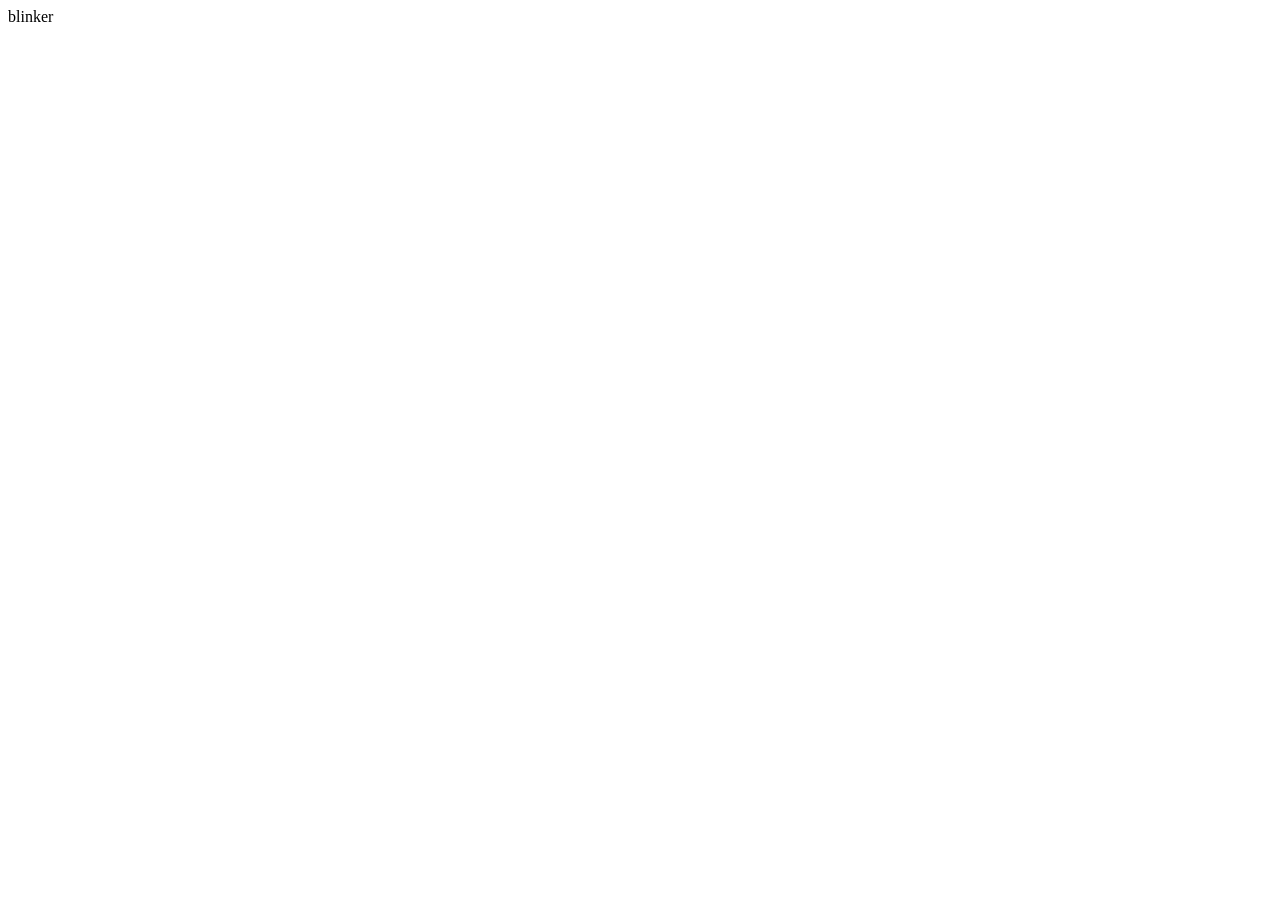
==== app/ui/index.html @ 76c8d60c "feat: tauri scaffold and startup measurement Co-Authored-By: Claude Sonnet 5.5 <noreply@anthropic.co" ====
<!doctype html>
<html>
<head>
<meta charset="utf-8">
<title>Blinker UI</title>
</head>
<body>
blinker
<script>
requestAnimationFrame(() => {
  window.__TAURI__.window.getCurrentWindow().show();
});
</script>
</body>
</html>
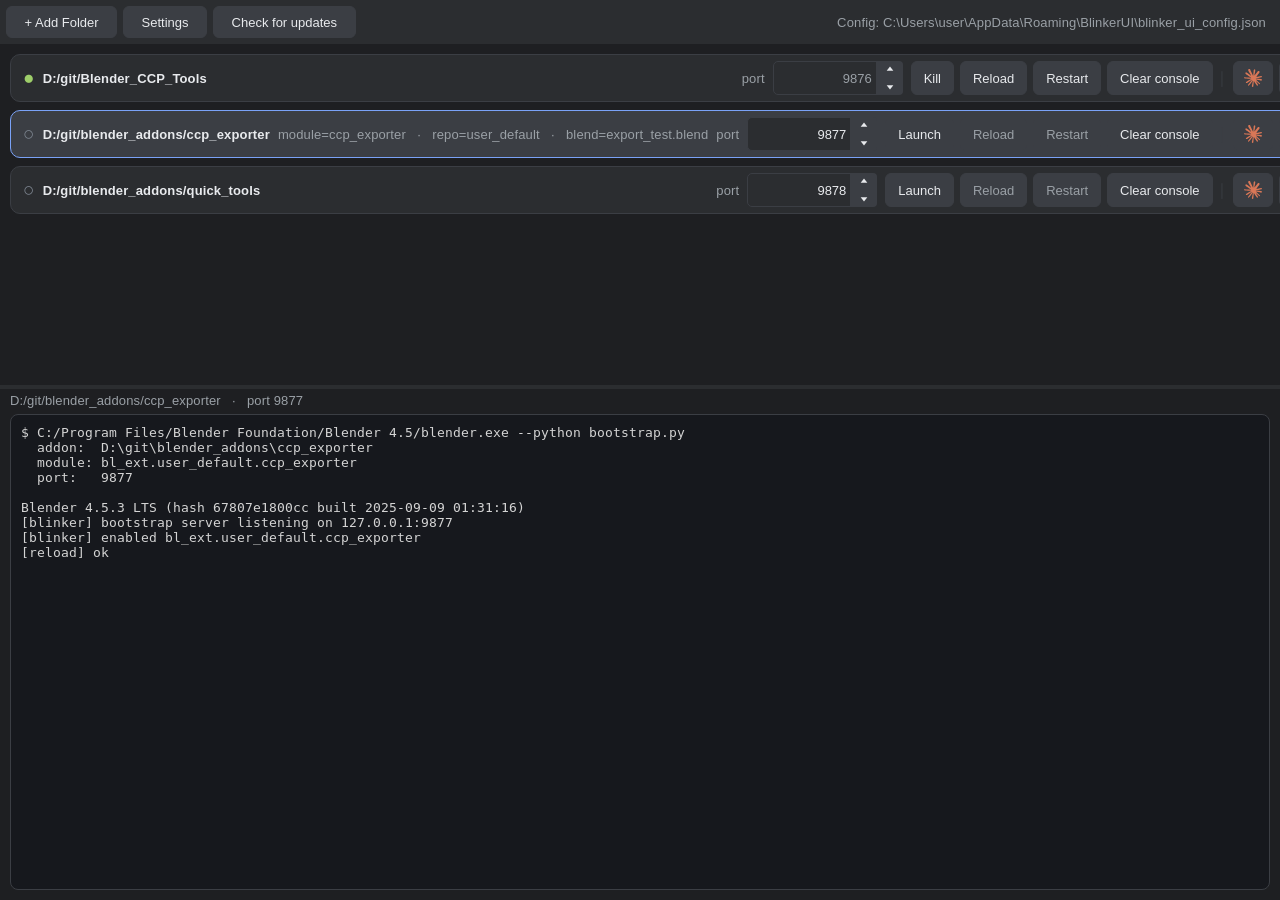
==== commit e2d1f1d1: "feat: main window UI Toolbar, folder rows, splitter and output pane ported from blinker_ui.py styles" ====
--- a/app/ui/index.html
+++ b/app/ui/index.html
@@ -1,15 +1,26 @@
 <!doctype html>
-<html>
+<html lang="en">
 <head>
 <meta charset="utf-8">
 <title>Blinker UI</title>
+<link rel="stylesheet" href="app.css">
+<script type="module" src="main.js"></script>
 </head>
 <body>
-blinker
-<script>
-requestAnimationFrame(() => {
-  window.__TAURI__.window.getCurrentWindow().show();
-});
-</script>
+<div id="toolbar">
+  <!-- QToolButton strips the "…" of the QAction text "Settings…" (text and tooltip). -->
+  <button type="button" class="tool" id="act-add" title="+ Add Folder">+ Add Folder</button>
+  <button type="button" class="tool" id="act-settings" title="Settings">Settings</button>
+  <button type="button" class="tool" id="act-update" title="Check for updates">Check for updates</button>
+  <span class="meta" id="config-label"></span>
+</div>
+<div id="split">
+  <div id="list-scroll"><div id="list"></div></div>
+  <div id="handle"></div>
+  <div id="out-container">
+    <div class="meta" id="out-label">(no folder selected)</div>
+    <div id="output" tabindex="0"></div>
+  </div>
+</div>
 </body>
 </html>
--- a/app/ui/app.css
+++ b/app/ui/app.css
@@ -0,0 +1,284 @@
+/* Port of stylesheet() (blinker_ui.py:678-845), value by value. Colours and fonts come
+   from CSS custom properties named like the theme keys (theme.js sets them).
+   Qt turns a point size into a whole logical pixel size (qRound(pt * 96 / 72): 10pt ->
+   13px, not 13.33px) and scales that by the DPI, so fonts here do the same. */
+
+:root {
+  --ui-font: round(calc(var(--ui_font_size, 10) * 4px / 3), 1px);
+  --mono-font: round(calc(var(--mono_font_size, 10) * 4px / 3), 1px);
+}
+
+*, *::before, *::after { box-sizing: border-box; }
+
+html, body {
+  margin: 0;
+  height: 100%;
+  overflow: hidden;
+  overscroll-behavior: none;
+}
+
+/* QMainWindow, QWidget */
+body {
+  background: var(--window_bg);
+  color: var(--row_text_fg);
+  font-family: var(--ui_font_family), sans-serif;
+  font-size: var(--ui-font);
+  display: flex;
+  flex-direction: column;
+  user-select: none;
+  -webkit-user-select: none;
+  cursor: default;
+}
+
+button, input { font: inherit; color: inherit; margin: 0; }
+:focus, :focus-visible { outline: none; }
+
+.meta { color: var(--row_meta_fg); white-space: pre; }
+
+/* ---------- toolbar (QToolBar / QToolButton) ---------- */
+#toolbar {
+  flex: none;
+  display: flex;
+  align-items: center;
+  gap: 6px;
+  padding: 6px;
+  background: var(--panel_bg);
+}
+#toolbar .tool {
+  height: 32px;
+  /* padding 5px 12px, plus the 11 px QToolButton adds around its text */
+  padding: 0 17.5px;
+  background: var(--button_bg);
+  color: var(--button_text_fg);
+  border: 1px solid var(--row_border);
+  border-radius: 6px;
+  white-space: pre;
+}
+#toolbar .tool:hover { background: var(--button_hover_bg); }
+#config-label { margin-left: auto; margin-right: 8px; overflow: hidden; }
+
+/* ---------- splitter ---------- */
+#split {
+  flex: 1;
+  min-height: 0;
+  display: flex;
+  flex-direction: column;
+}
+#list-scroll {
+  flex: none;
+  overflow: auto;
+  background: var(--window_bg);
+  min-height: 0;
+}
+#handle {
+  flex: none;
+  height: 4px;
+  background: var(--panel_bg);
+  cursor: row-resize;
+}
+#out-container {
+  flex: 1;
+  min-height: 0;
+  display: flex;
+  flex-direction: column;
+  gap: 6px;
+  padding: 4px 10px 10px;
+}
+
+/* ---------- folder list ---------- */
+#list {
+  display: flex;
+  flex-direction: column;
+  gap: 8px;
+  padding: 10px;
+  width: max-content;
+  min-width: 100%;
+}
+#list .empty { text-align: center; padding: 24px 0; }
+
+/* QFrame#folderRow */
+.row {
+  display: flex;
+  align-items: center;
+  gap: 8px;
+  padding: 6px 12px;
+  background: var(--row_bg);
+  border: 1px solid var(--row_border);
+  border-radius: 10px;
+  cursor: pointer;
+}
+.row > * { flex: none; }
+.row.selected {
+  background: var(--row_selected_bg);
+  border: 1px solid var(--accent_fg);
+}
+.row:hover { background: var(--row_hover_bg); }
+
+.path {
+  color: var(--row_text_fg);
+  font-family: var(--ui_font_semibold, var(--ui_font_family)), sans-serif;
+  font-weight: 600;
+  white-space: pre;
+}
+.port-label { margin-left: auto; }
+.dot {
+  color: var(--status_stopped_fg);
+  font-weight: bold;
+  font-size: round(calc((var(--ui_font_size, 10) + 4) * 4px / 3), 1px);
+}
+.dot.running { color: var(--status_running_fg); }
+.divider { color: var(--row_border); }
+.btn-row { display: flex; align-items: center; gap: 6px; }
+
+/* QPushButton */
+.row button, .modal button {
+  height: 34px;
+  padding: 0 12px;
+  background: var(--button_bg);
+  color: var(--button_text_fg);
+  border: 1px solid var(--row_border);
+  border-radius: 6px;
+  white-space: pre;
+  cursor: inherit;
+}
+.row button:hover:not(:disabled), .modal button:hover { background: var(--button_hover_bg); }
+.row button:active:not(:disabled), .modal button:active { background: var(--accent_fg); color: var(--window_bg); }
+.row button:disabled { color: var(--row_meta_fg); }
+
+.row .remove-btn, .row .fav-btn { height: 32px; min-width: 42px; padding: 0 6px; }
+/* Segoe UI has no ★ ☆ ✕; Qt's font fallback picks MS UI Gothic for them. */
+.row .fav-btn, .row .remove-btn { font-family: var(--ui_font_family), "MS UI Gothic", "MS Gothic", sans-serif; }
+.row .fav-btn { font-size: round(calc((var(--ui_font_size, 10) + 2) * 4px / 3), 1px); color: var(--row_meta_fg); }
+.row .fav-btn.on { color: #f1c40f; }
+.row .icon-btn { width: 40px; padding: 0; display: inline-flex; align-items: center; justify-content: center; }
+.row .icon-btn img { width: 18px; height: 18px; display: block; }
+
+/* QSpinBox */
+.spin {
+  position: relative;
+  width: 130px;
+  height: 34px;
+  background: var(--input_bg);
+  color: var(--input_text_fg);
+  border: 1px solid var(--row_border);
+  border-radius: 5px;
+}
+.spin input {
+  width: 100%;
+  height: 100%;
+  padding: 4px 30px 4px 8px;
+  border: none;
+  background: transparent;
+  color: var(--input_text_fg);
+  text-align: right;
+  cursor: text;
+}
+.spin input::selection { background: var(--accent_fg); }
+.spin.disabled input { color: var(--row_meta_fg); }
+.spin button {
+  position: absolute;
+  right: -1px;
+  width: 27px;
+  height: 17px;
+  padding: 0;
+  background: var(--button_bg);
+  border: none;
+  border-left: 1px solid var(--row_border);
+  border-radius: 0;
+}
+.spin button::after {
+  content: "";
+  position: absolute;
+  left: 8px;
+  width: 10px;
+  height: 10px;
+  background: var(--row_text_fg);
+  -webkit-mask: var(--arrow) center / 10px 10px no-repeat;
+  mask: var(--arrow) center / 10px 10px no-repeat;
+}
+.spin .spin-up {
+  top: -1px;
+  border-bottom: 1px solid var(--row_border);
+  border-top-right-radius: 4px;
+  --arrow: url("data:image/svg+xml,%3Csvg xmlns='http://www.w3.org/2000/svg' viewBox='0 0 12 12'%3E%3Cpath d='M2 8 L6 3 L10 8 Z'/%3E%3C/svg%3E");
+}
+.spin .spin-up::after { top: 3px; }
+.spin .spin-down {
+  bottom: -1px;
+  border-bottom-right-radius: 4px;
+  --arrow: url("data:image/svg+xml,%3Csvg xmlns='http://www.w3.org/2000/svg' viewBox='0 0 12 12'%3E%3Cpath d='M2 4 L6 9 L10 4 Z'/%3E%3C/svg%3E");
+}
+.spin .spin-down::after { top: 4px; }
+.spin button:hover:not(:disabled) { background: var(--button_hover_bg); }
+.spin button:active:not(:disabled) { background: var(--accent_fg); }
+
+/* ---------- output pane (QPlainTextEdit#outputPane) ---------- */
+#out-label { flex: none; overflow: hidden; }
+#output {
+  flex: 1;
+  min-height: 0;
+  overflow-y: auto;
+  overflow-x: hidden;
+  background: var(--output_bg);
+  color: var(--output_fg);
+  font-family: var(--mono_font_family), monospace;
+  font-size: var(--mono-font);
+  border: 1px solid var(--row_border);
+  border-radius: 8px;
+  /* 6px padding + QTextDocument's 4px document margin */
+  padding: 10px;
+  white-space: pre-wrap;
+  overflow-wrap: anywhere;
+  user-select: text;
+  -webkit-user-select: text;
+  cursor: text;
+}
+#output::selection { background: var(--accent_fg); color: var(--window_bg); }
+
+/* At 100% Qt lays text out with hinted, whole-pixel glyph advances (at higher DPI
+   they are fractional, like Chromium's). Monospace: round each advance exactly.
+   Proportional: per glyph rounding cannot be expressed in CSS; +0.14px per glyph is
+   the measured average for Segoe UI 13px on this UI's strings. */
+@media (max-resolution: 1dppx) {
+  body { letter-spacing: 0.14px; }
+  #output { letter-spacing: calc(round(1ch, 1px) - 1ch); }
+}
+/* QPlainTextEdit line pitch, measured on the reference: 15px at 100% and 24 device px
+   (16 CSS px) at 150% for Cascadia Mono 10pt. */
+#output { line-height: 1.154; }
+@media (min-resolution: 1.01dppx) {
+  #output { line-height: 1.231; }
+}
+
+/* ---------- scroll bars (QScrollBar) ---------- */
+::-webkit-scrollbar { width: 14px; height: 14px; background: var(--panel_bg); }
+::-webkit-scrollbar-thumb { background: var(--button_bg); border-radius: 4px; min-height: 24px; min-width: 24px; }
+::-webkit-scrollbar-thumb:hover { background: var(--button_hover_bg); }
+::-webkit-scrollbar-button { display: none; width: 0; height: 0; }
+::-webkit-scrollbar-corner { background: var(--panel_bg); }
+::-webkit-scrollbar-track { background: transparent; }
+
+/* ---------- minimal modal (dialog.js) ---------- */
+.modal-overlay {
+  position: fixed;
+  inset: 0;
+  display: flex;
+  align-items: center;
+  justify-content: center;
+  background: rgba(0, 0, 0, 0.25);
+  z-index: 100;
+}
+.modal {
+  min-width: 320px;
+  max-width: 640px;
+  padding: 14px 16px 12px;
+  background: var(--window_bg);
+  color: var(--row_text_fg);
+  border: 1px solid var(--row_border);
+  border-radius: 8px;
+  box-shadow: 0 6px 24px rgba(0, 0, 0, 0.35);
+}
+.modal-title { font-weight: 600; margin-bottom: 10px; }
+.modal-text { white-space: pre-wrap; overflow-wrap: anywhere; user-select: text; -webkit-user-select: text; }
+.modal-buttons { display: flex; justify-content: flex-end; gap: 6px; margin-top: 16px; }
+.modal-buttons button { min-width: 80px; }
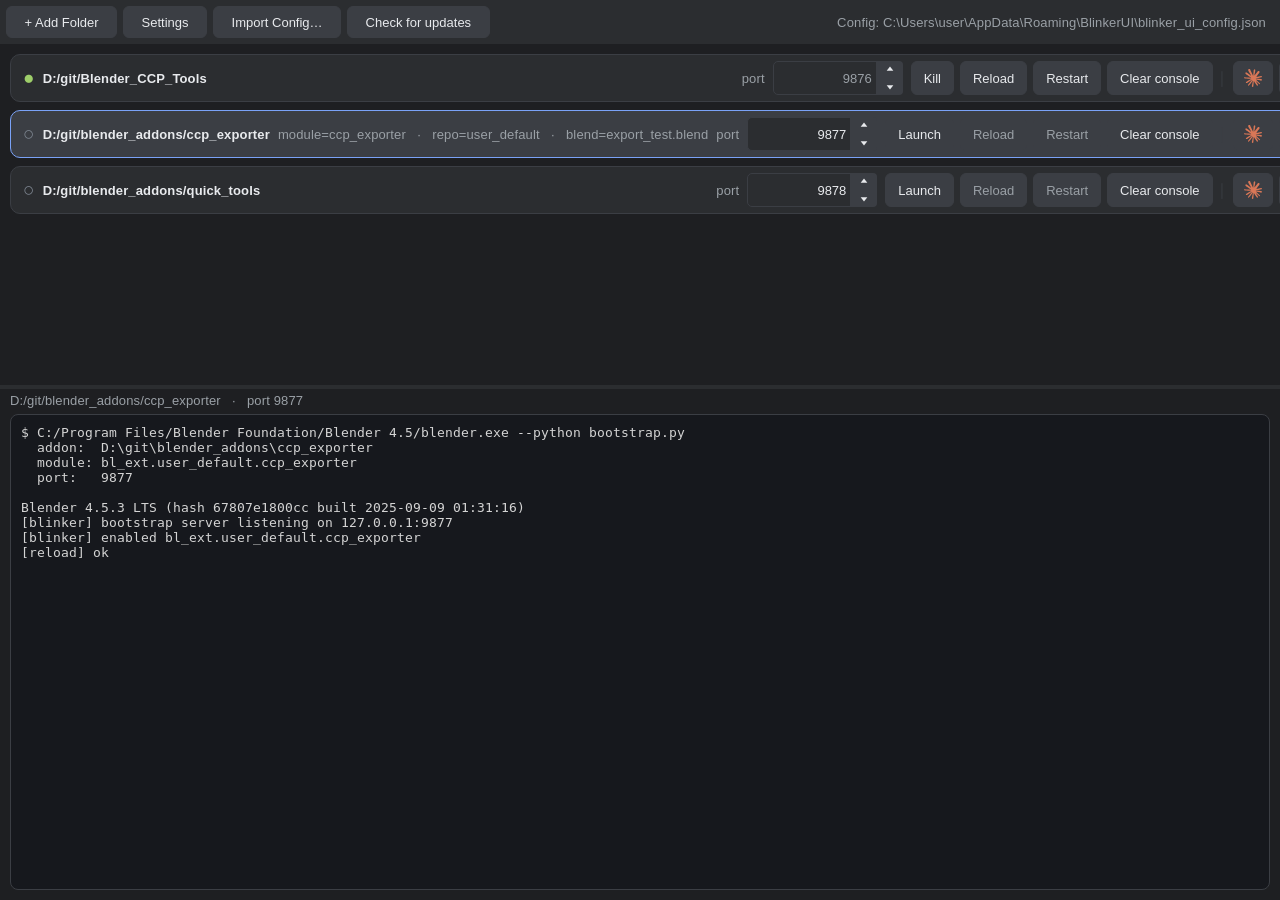
==== commit d58e1607: "feat: Import Config button (load a blinker_ui_config.json from anywhere) Toolbar button -> file pick" ====
--- a/app/ui/index.html
+++ b/app/ui/index.html
@@ -11,6 +11,7 @@
   <!-- QToolButton strips the "…" of the QAction text "Settings…" (text and tooltip). -->
   <button type="button" class="tool" id="act-add" title="+ Add Folder">+ Add Folder</button>
   <button type="button" class="tool" id="act-settings" title="Settings">Settings</button>
+  <button type="button" class="tool" id="act-import" title="Import Config…">Import Config…</button>
   <button type="button" class="tool" id="act-update" title="Check for updates">Check for updates</button>
   <span class="meta" id="config-label"></span>
 </div>
--- a/app/ui/app.css
+++ b/app/ui/app.css
@@ -55,7 +55,9 @@
   white-space: pre;
 }
 #toolbar .tool:hover { background: var(--button_hover_bg); }
-#config-label { margin-left: auto; margin-right: 8px; overflow: hidden; }
+#toolbar .tool { flex: none; }
+/* a long path ellipsises instead of overlapping the buttons */
+#config-label { margin-left: auto; margin-right: 8px; overflow: hidden; min-width: 0; text-overflow: ellipsis; }
 
 /* ---------- splitter ---------- */
 #split {
@@ -131,7 +133,7 @@
 .btn-row { display: flex; align-items: center; gap: 6px; }
 
 /* QPushButton */
-.row button, .modal button {
+.row button, .modal .qbtn {
   height: 34px;
   padding: 0 12px;
   background: var(--button_bg);
@@ -141,9 +143,9 @@
   white-space: pre;
   cursor: inherit;
 }
-.row button:hover:not(:disabled), .modal button:hover { background: var(--button_hover_bg); }
-.row button:active:not(:disabled), .modal button:active { background: var(--accent_fg); color: var(--window_bg); }
-.row button:disabled { color: var(--row_meta_fg); }
+.row button:hover:not(:disabled), .modal .qbtn:hover:not(:disabled) { background: var(--button_hover_bg); }
+.row button:active:not(:disabled), .modal .qbtn:active:not(:disabled) { background: var(--accent_fg); color: var(--window_bg); }
+.row button:disabled, .modal .qbtn:disabled { color: var(--row_meta_fg); }
 
 .row .remove-btn, .row .fav-btn { height: 32px; min-width: 42px; padding: 0 6px; }
 /* Segoe UI has no ★ ☆ ✕; Qt's font fallback picks MS UI Gothic for them. */
@@ -258,27 +260,316 @@
 ::-webkit-scrollbar-corner { background: var(--panel_bg); }
 ::-webkit-scrollbar-track { background: transparent; }
 
-/* ---------- minimal modal (dialog.js) ---------- */
+/* ---------- dialogs (dialog.js, scan.js, edit.js) ----------
+   Widgets the stylesheet does not style (QListWidget frame/base/selection, item check
+   boxes) are drawn by Fusion from the OS palette (dark or light, following the Windows
+   app mode), as is the native title bar: --os-* follow prefers-color-scheme. Dark values
+   are Qt 6.12 Fusion's Windows dark palette, measured; light values are Fusion's light
+   palette (not measurable on a dark-mode machine). */
+:root {
+  --os-title-bg: #202020;
+  --os-title-fg: #ffffff;
+  --os-frame: #3c3c3c;
+  --os-base: #2d2d2d;
+  --os-base-disabled: #1e1e1e;
+  --os-list-frame: #171717;
+  --os-check-border: #333333;
+  --os-check-shadow: #2a2a2a;
+  --os-highlight: #373c48;
+  --os-highlight-fg: #ffffff;
+}
+@media (prefers-color-scheme: light) {
+  :root {
+    --os-title-bg: #f3f3f3;
+    --os-title-fg: #000000;
+    --os-frame: #b4b4b4;
+    --os-base: #ffffff;
+    --os-base-disabled: #f0f0f0;
+    --os-list-frame: #ababab;
+    --os-check-border: #b4b4b4;
+    --os-check-shadow: #e6e6e6;
+    --os-highlight: #0078d4;
+    --os-highlight-fg: #ffffff;
+  }
+}
+
 .modal-overlay {
   position: fixed;
   inset: 0;
   display: flex;
   align-items: center;
   justify-content: center;
-  background: rgba(0, 0, 0, 0.25);
   z-index: 100;
 }
+.dlgshot .modal-overlay { align-items: flex-start; justify-content: flex-start; } /* mock screenshots */
+.dlg {
+  display: flex;
+  flex-direction: column;
+  max-width: calc(100vw - 8px);
+  max-height: calc(100vh - 8px);
+  border: 1px solid var(--os-frame);
+  border-radius: 8px;
+  overflow: hidden;
+  background: var(--window_bg);
+  box-shadow: 0 8px 28px rgba(0, 0, 0, 0.45);
+}
+.dlg-titlebar {
+  flex: none;
+  display: flex;
+  align-items: center;
+  height: 30px;
+  padding-left: 12px;
+  background: var(--os-title-bg);
+  color: var(--os-title-fg);
+  font: 12px "Segoe UI", sans-serif;
+  letter-spacing: 0;
+}
+.dlg-caption { flex: 1; overflow: hidden; white-space: pre; text-overflow: ellipsis; }
+.dlg-close {
+  flex: none;
+  position: relative;
+  width: 46px;
+  height: 30px;
+  border: none;
+  background: transparent;
+  cursor: inherit;
+}
+.dlg-close::before, .dlg-close::after {
+  content: "";
+  position: absolute;
+  left: 18px;
+  top: 14.5px;
+  width: 10px;
+  height: 1px;
+  background: var(--os-title-fg);
+  transform: rotate(45deg);
+}
+.dlg-close::after { transform: rotate(-45deg); }
+.dlg-close:hover { background: #c42b1c; }
+.dlg-close:hover::before, .dlg-close:hover::after { background: #ffffff; }
+
+/* QDialog client area: QVBoxLayout margins 11, spacing 6 */
 .modal {
-  min-width: 320px;
-  max-width: 640px;
-  padding: 14px 16px 12px;
+  flex: 0 1 auto;
+  min-height: 0;
+  display: flex;
+  flex-direction: column;
+  gap: 6px;
+  padding: 11px;
   background: var(--window_bg);
   color: var(--row_text_fg);
-  border: 1px solid var(--row_border);
-  border-radius: 8px;
-  box-shadow: 0 6px 24px rgba(0, 0, 0, 0.35);
-}
-.modal-title { font-weight: 600; margin-bottom: 10px; }
-.modal-text { white-space: pre-wrap; overflow-wrap: anywhere; user-select: text; -webkit-user-select: text; }
-.modal-buttons { display: flex; justify-content: flex-end; gap: 6px; margin-top: 16px; }
-.modal-buttons button { min-width: 80px; }
+  max-width: calc(100vw - 10px);
+  max-height: calc(100vh - 40px);
+}
+.modal .meta, .modal-text, .form-label { line-height: 17px; }
+.modal-text { white-space: pre-wrap; overflow-wrap: anywhere; user-select: text; -webkit-user-select: text; cursor: text; }
+.dlg-buttons { flex: none; display: flex; justify-content: flex-end; gap: 6px; }
+.sel-row { flex: none; display: flex; gap: 6px; }
+
+/* QMessageBox: icon, 18 px, label; button box 6 px below the taller of the two */
+.msgbox { flex: none; }
+.msg-row { display: flex; align-items: flex-start; min-height: 48px; }
+.msg-icon { flex: none; width: 48px; height: 48px; margin-right: 18px; }
+.msgbox .modal-text { max-width: 560px; }
+
+/* QLineEdit */
+.modal input.qline {
+  height: 29px;
+  min-width: 0;
+  padding: 0 8px;
+  background: var(--input_bg);
+  color: var(--input_text_fg);
+  border: 1px solid var(--row_border);
+  border-radius: 5px;
+  cursor: text;
+}
+.modal input::selection { background: var(--accent_fg); }
+
+/* QFormLayout (EditFolderDialog): label column, spacing 6, fields grow */
+.form {
+  flex: none;
+  display: grid;
+  grid-template-columns: auto 1fr;
+  gap: 6px;
+  align-items: center;
+}
+.form-label { align-self: start; padding-top: 6px; white-space: pre; }
+.field-row { display: flex; align-items: flex-start; gap: 6px; min-width: 0; }
+.field-row .qline { flex: 1; margin-top: 2px; }
+.field-row .browse { width: 36px; padding: 0; }
+.stretch { flex: 1; }
+/* the stretched QSpinBox: 37 px tall, arrows split 18/19, text 1 px from the border */
+.modal .spin { width: auto; height: 37px; }
+.modal .spin input { text-align: left; padding: 0 30px 0 1px; }
+.modal .spin .spin-up { height: 18px; }
+.modal .spin .spin-up::after { top: 3px; }
+.modal .spin .spin-down { height: 19px; }
+.modal .spin .spin-down::after { top: 5px; }
+
+/* QListWidget with checkable items (ScanAddonsDialog) */
+.qlist {
+  flex: 1;
+  min-height: 0;
+  overflow: auto;
+  background: var(--os-base);
+  border: 1px solid var(--os-list-frame);
+}
+.qlist-items { width: max-content; min-width: 100%; }
+.qitem {
+  display: flex;
+  align-items: flex-start;
+  height: 17px;
+  line-height: 17px;
+  padding-right: 4px;
+  white-space: pre;
+  color: var(--row_text_fg);
+}
+.qitem.selected { background: var(--os-highlight); color: var(--os-highlight-fg); }
+.qitem .ind {
+  flex: none;
+  position: relative;
+  width: 14px;
+  height: 14px;
+  margin: 1px 6px 0 3px;
+  border: 1px solid var(--os-check-border);
+  background: var(--os-base);
+  box-shadow: inset 0 1px 0 var(--os-check-shadow);
+}
+.qitem.disabled .ind { background: var(--os-base-disabled); box-shadow: none; }
+.qitem.checked .ind::after {
+  content: "";
+  position: absolute;
+  inset: -1px;
+  background: var(--row_text_fg);
+  -webkit-mask: url("data:image/svg+xml,%3Csvg xmlns='http://www.w3.org/2000/svg' viewBox='0 0 14 14'%3E%3Cpath d='M3.6 6.6 L6.1 10.3 L10.5 2.8' fill='none' stroke='black' stroke-width='1.6'/%3E%3C/svg%3E") center / 14px 14px no-repeat;
+  mask: url("data:image/svg+xml,%3Csvg xmlns='http://www.w3.org/2000/svg' viewBox='0 0 14 14'%3E%3Cpath d='M3.6 6.6 L6.1 10.3 L10.5 2.8' fill='none' stroke='black' stroke-width='1.6'/%3E%3C/svg%3E") center / 14px 14px no-repeat;
+}
+
+/* ---------- Settings dialog (settings.js, colors.js, combo.js) ---------- */
+.hidden { display: none !important; }
+.settings .dlg-buttons .left { margin-right: auto; }
+
+/* QTabWidget / QTabBar: tabs padding 6px 14px, top radius 6, no bottom border; the
+   pane (radius 6) starts under the tabs' last pixel row (top: -1px). */
+.tabwidget { flex: 1; min-height: 0; display: flex; flex-direction: column; }
+.tabbar { flex: none; display: flex; position: relative; z-index: 1; }
+.tab {
+  height: 30px;
+  padding: 6px 14px;
+  line-height: 17px;
+  background: var(--panel_bg);
+  color: var(--row_text_fg);
+  border: 1px solid var(--row_border);
+  border-bottom: none;
+  border-top-left-radius: 6px;
+  border-top-right-radius: 6px;
+  white-space: pre;
+}
+.tab.selected { background: var(--row_selected_bg); }
+.tab:hover { background: var(--row_hover_bg); }
+.tabpane {
+  flex: 1;
+  min-height: 0;
+  margin-top: -1px;
+  border: 1px solid var(--row_border);
+  border-radius: 6px;
+  padding: 9px;
+  display: flex;
+  flex-direction: column;
+}
+.tabpane > .page { flex: 1; min-height: 0; }
+.tabpane > .form { align-content: start; }
+.form .span { grid-column: 1 / -1; }
+.meta.wrap { white-space: pre-wrap; overflow-wrap: anywhere; }
+.form .field-row .qbtn { flex: none; }
+
+/* QComboBox (+ ::drop-down 20 px, border-left; QAbstractItemView popup) */
+.combo {
+  position: relative;
+  display: flex;
+  height: 29px;
+  min-width: 0;
+  background: var(--input_bg);
+  color: var(--input_text_fg);
+  border: 1px solid var(--row_border);
+  border-radius: 5px;
+}
+.combo-edit, .combo-text {
+  flex: 1;
+  min-width: 0;
+  height: 100%;
+  padding: 0 8px;
+  border: none;
+  background: transparent;
+  color: var(--input_text_fg);
+  line-height: 27px;
+  white-space: pre;
+  overflow: hidden;
+}
+.combo-text { padding: 0 6px; }
+.combo-edit { cursor: text; }
+.combo-edit::selection { background: var(--accent_fg); }
+.combo-drop {
+  flex: none;
+  position: relative;
+  width: 21px;
+  background: var(--button_bg);
+  border-left: 1px solid var(--row_border);
+  border-top-right-radius: 4px;
+  border-bottom-right-radius: 4px;
+}
+.combo-drop:hover { background: var(--button_hover_bg); }
+.combo-drop::after {
+  content: "";
+  position: absolute;
+  left: 5px;
+  top: 8px;
+  width: 10px;
+  height: 10px;
+  background: var(--row_text_fg);
+  -webkit-mask: url("data:image/svg+xml,%3Csvg xmlns='http://www.w3.org/2000/svg' viewBox='0 0 12 12'%3E%3Cpath d='M2 4 L6 9 L10 4 Z'/%3E%3C/svg%3E") center / 10px 10px no-repeat;
+  mask: url("data:image/svg+xml,%3Csvg xmlns='http://www.w3.org/2000/svg' viewBox='0 0 12 12'%3E%3Cpath d='M2 4 L6 9 L10 4 Z'/%3E%3C/svg%3E") center / 10px 10px no-repeat;
+}
+.combo-popup {
+  position: fixed;
+  z-index: 200;
+  overflow-y: auto;
+  background: var(--input_bg);
+  color: var(--input_text_fg);
+  border: 1px solid var(--row_border);
+  font-family: var(--ui_font_family), sans-serif;
+  font-size: var(--ui-font);
+  letter-spacing: inherit;
+}
+.combo-item { height: 21px; line-height: 21px; padding: 0 4px; white-space: pre; overflow: hidden; }
+.combo-item.hi { background: var(--accent_fg); }
+
+/* Colors tab: preset row, then a QScrollArea holding the QGridLayout (h 10, v 8) */
+.colors-page { display: flex; flex-direction: column; gap: 6px; }
+.preset-row { flex: none; display: flex; align-items: center; gap: 6px; height: 34px; }
+.preset-row .combo { flex: 1; }
+.preset-row .qbtn { flex: none; }
+.preset-label { line-height: 17px; white-space: pre; }
+.color-scroll { flex: 1; min-height: 0; overflow-y: auto; overflow-x: hidden; }
+.color-grid {
+  display: grid;
+  grid-template-columns: 1fr auto auto auto auto;
+  grid-auto-rows: 34px;
+  column-gap: 10px;
+  row-gap: 8px;
+  align-items: center;
+}
+.color-label { line-height: 17px; white-space: pre; overflow: hidden; }
+.swatch-cell { position: relative; width: 32px; height: 22px; }
+.swatch {
+  width: 32px;
+  height: 22px;
+  border: 1px solid rgba(127, 127, 127, 0.5);
+  border-radius: 4px;
+  background-clip: padding-box;
+}
+.color-input { position: absolute; left: 0; top: 0; width: 32px; height: 22px; opacity: 0; pointer-events: none; }
+.modal input.hex { width: 110px; align-self: start; margin-top: 2px; }
+
+/* Check for updates: request or download in flight (Python blocks the window meanwhile) */
+body.busy, body.busy * { cursor: progress !important; }
